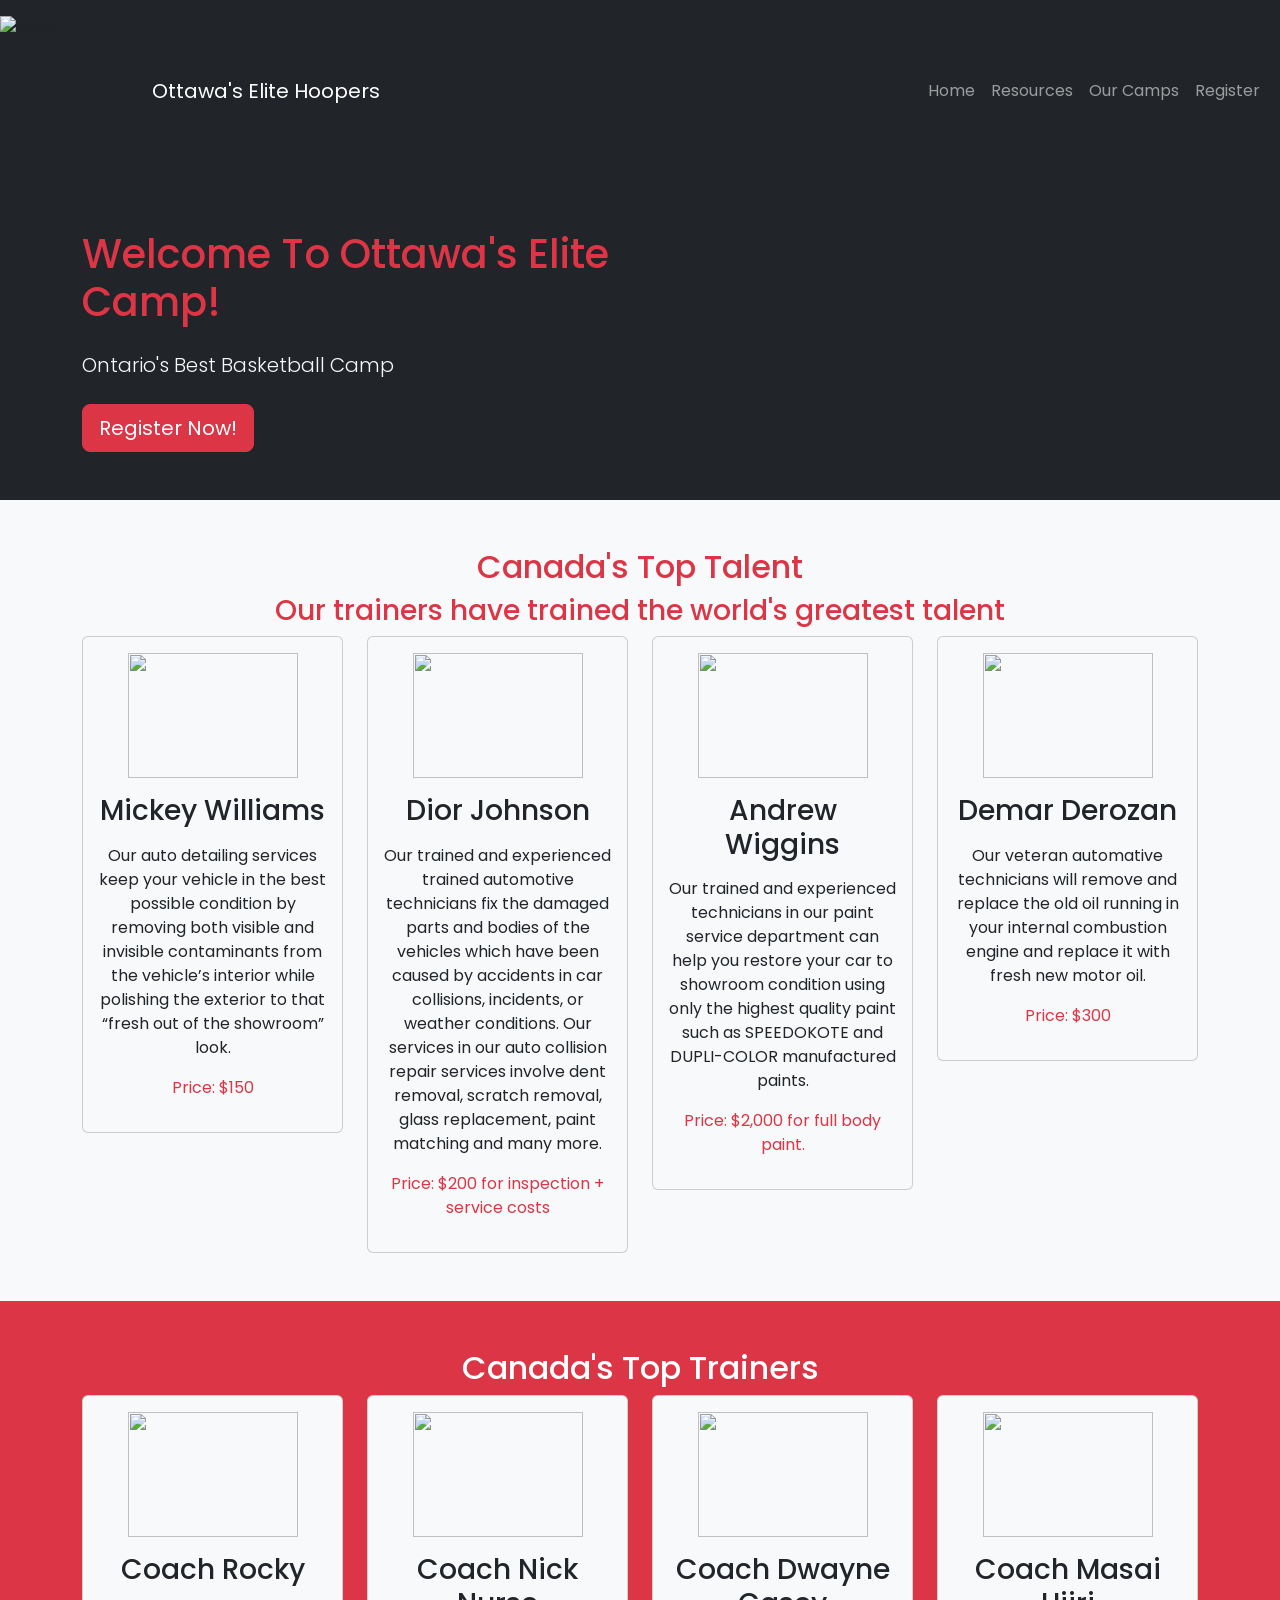
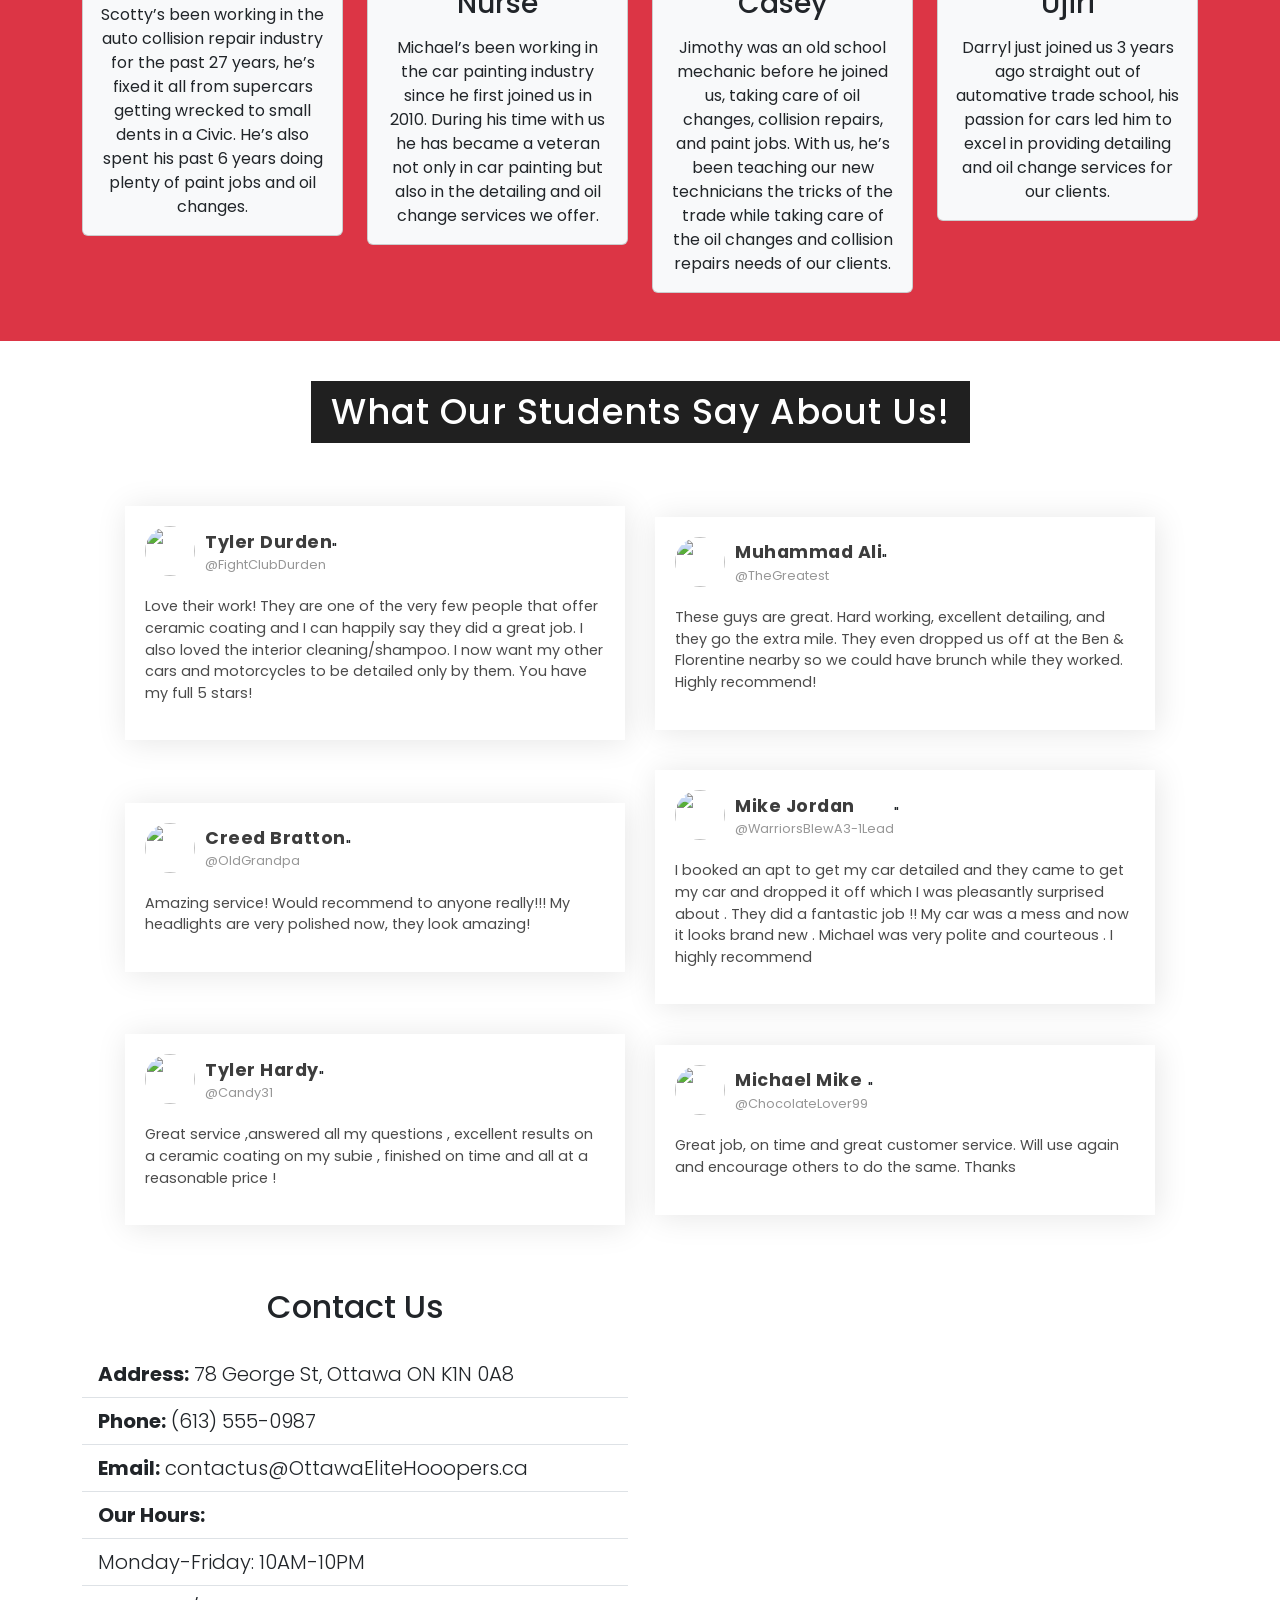
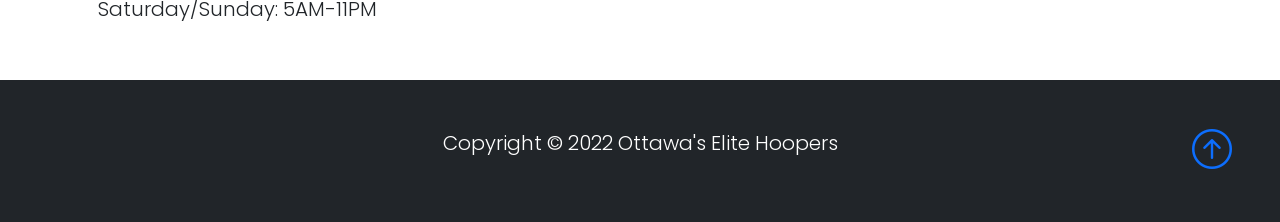
==== index.html @ 2b9518ea "Add files via upload" ====
<!DOCTYPE html>
<html lang="en">
<head>
    <meta charset="UTF-8">
    <meta http-equiv="X-UA-Compatible" content="IE=edge">
    <meta name="viewport" content="width=device-width, initial-scale=1.0">
    <link
      href="https://cdn.jsdelivr.net/npm/bootstrap@5.0.1/dist/css/bootstrap.min.css"
      rel="stylesheet"
      integrity="sha384-+0n0xVW2eSR5OomGNYDnhzAbDsOXxcvSN1TPprVMTNDbiYZCxYbOOl7+AMvyTG2x"
      crossorigin="anonymous"
    />
    <link
      rel="stylesheet"
      href="https://cdn.jsdelivr.net/npm/bootstrap-icons@1.3.0/font/bootstrap-icons.css"
    />
    <link
    rel="stylesheet"
    href="style.css"
  />
  <script src="code.js"></script>
    <title>Ottawa's Elite Hoopers</title>
</head>
<body>

    <!-- Navbar -->
    <nav class="navbar navbar-expand-lg bg-dark navbar-dark py-3">
        <img src="img/cerx.png" alt="Logo" style="height: 150px; width: 150px;">
        <div class="container">
            <a href="#" class="navbar-brand" >Ottawa's Elite Hoopers</a>

            <button
            class="navbar-toggler" 
            type="button" 
            ata-bs-toggle="collapse" 
            data-bs-target="#navmenu"
            >
            <span class="navbar-toggler-icon"></span>
        </button>

            <div class="collapse navbar-collapse" id="navmenu"></div>
            <ul class="navbar-nav ms-auto">
                <li class="nav-item">
                    <a href="#home" class="nav-link">Home</a>
                </li>
                <li class="nav-item">
                    <a href="resources.html" class="nav-link">Resources</a>
                </li>
                <li class="nav-item">
                    <a href="camps.html" class="nav-link">Our Camps</a>
                </li>
                <li class="nav-item">
                    <a href="register.html" class="nav-link">Register</a>
                </li>
            </ul>
        </div>
    </nav>

    <!-- Showcase -->

    <section id="home" class="bg-dark text-danger p-5 text-center text-sm-start">
        <div class="container">
            <div class="d-sm-flex align-items-center justify-content-between">
                <div>
                    <h1>Welcome To Ottawa's Elite Camp!</h1>
                    <p class="lead my-4">
                    <span class="text-light">

                      Ontario's Best Basketball Camp
                    </span>
                        
                    </p>
                    <button class="btn btn-danger btn-lg">Register Now!</button>
                </div>
                <img class="img-fluid w-50 d-none d-sm-block" src="img/BC.webp" alt="">
            </div>
        </div>
    </section>


    <!-- Our Services -->
    <section id="services" class="p-5 bg-light">
        <div class="container">
            <h2 class="text-center text-danger">Canada's Top Talent</h2>
            <h3 class="text-center text-danger">Our trainers have trained the world's greatest talent</h3>
            <div class="row g-4">
                <div class="col-md-6 col-lg-3">
                    <div class="card bg-light">
                        <div class="card-body text-center">
                            <img src="img/MW.jpg_large"  style="height: 125px; width: 170px;" class="square mb-3" alt="">
                            <h3 class="card-title mb-3">Mickey Williams</h3>
                <p class="card-text">
                    Our auto detailing services keep your vehicle in the best possible condition by removing both visible and invisible contaminants from the vehicle’s interior while polishing the exterior to that “fresh out of the showroom” look.                    
                </p>
                <p class="text-danger">
                    Price: $150 
                </p>
                        </div>
                    </div>
                </div>
                <div class="col-md-6 col-lg-3">
                    <div class="card bg-light">
                        <div class="card-body text-center">
                            <img src="img/DIOR.jpeg"  style="height: 125px; width: 170px;" class="square mb-3" alt="">
                            <h3 class="card-title mb-3">Dior Johnson</h3>
                <p class="card-text">
                    
Our trained and experienced trained automotive technicians fix the damaged parts and bodies of the vehicles which have been caused by accidents in car collisions, incidents, or weather conditions. Our services in our auto collision repair services involve dent removal, scratch removal, glass replacement, paint matching and many more. 


                </p>
                <p class="text-danger">
                    Price: $200 for inspection + service costs
                </p>
                        </div>
                    </div>
                </div>
                <div class="col-md-6 col-lg-3">
                    <div class="card bg-light">
                        <div class="card-body text-center">
                            <img src="img/AW.jpeg"  style="height: 125px; width: 170px;" class="square mb-3" alt="">
                            <h3 class="card-title mb-3">Andrew Wiggins</h3>
                <p class="card-text">
                    Our trained and experienced technicians in our paint service department can help you restore your car to showroom condition using only the highest quality paint such as SPEEDOKOTE and DUPLI-COLOR manufactured paints.
                </p>
                <p class="text-danger">
                    Price: $2,000 for full body paint.
                </p>
                        </div>
                    </div>
                </div>
                <div class="col-md-6 col-lg-3">
                    <div class="card bg-light">
                        <div class="card-body text-center">
                            <img src="img/DD.webp"  style="height: 125px; width: 170px;" class="square mb-3" alt="">
                            <h3 class="card-title mb-3">Demar Derozan</h3>
                <p class="card-text">
                    Our veteran automative technicians will remove and replace the old oil running in your internal combustion engine and replace it with fresh new motor oil.
                </p>
                <p class="text-danger">
                    Price: $300
                </p>
                        </div>
                    </div>
                </div>
            </div>
        </div>
    </section>

     <!-- Our Team -->
     <section id="MeetTheTeam" class="p-5 bg-danger">
        <div class="container">
            <h2 class="text-center text-white">Canada's Top Trainers</h2>
            <div class="row g-4">
                <div class="col-md-6 col-lg-3">
                    <div class="card bg-light">
                        <div class="card-body text-center">
                            <img src="img/CR.jpeg"  style="height: 125px; width: 170px;" class="square mb-3" alt="">
                            <h3 class="card-title mb-3">Coach Rocky</h3>
                <p class="card-text">
                    Scotty’s been working in the auto collision repair industry for the past 27 years, he’s fixed it all from supercars getting wrecked to small dents in a Civic. He’s also spent his past 6 years doing plenty of paint jobs and oil changes.
                </p>
                        </div>
                    </div>
                </div>
                <div class="col-md-6 col-lg-3">
                    <div class="card bg-light">
                        <div class="card-body text-center">
                            <img src="img/CNN.jpeg"  style="height: 125px; width: 170px;" class="square mb-3" alt="">
                            <h3 class="card-title mb-3">Coach Nick Nurse</h3>
                <p class="card-text">
                    Michael’s been working in the car painting industry since he first joined us in 2010. During his time with us he has became a veteran not only in car painting but also in the detailing and oil change services we offer.
                </p>
                        </div>
                    </div>
                </div>
                <div class="col-md-6 col-lg-3">
                    <div class="card bg-light">
                        <div class="card-body text-center">
                            <img src="img/CDC.jpeg"  style="height: 125px; width: 170px;" class="square mb-3" alt="">
                            <h3 class="card-title mb-3">Coach Dwayne Casey</h3>
                <p class="card-text">
                    Jimothy was an old school mechanic before he joined us, taking care of oil changes, collision repairs, and paint jobs. With us, he’s been teaching our new technicians the tricks of the trade while taking care of the oil changes and collision repairs needs of our clients.
                </p>
                        </div>
                    </div>
                </div>
                <div class="col-md-6 col-lg-3">
                    <div class="card bg-light">
                        <div class="card-body text-center">
                            <img src="img/CMU.jpeg"  style="height: 125px; width: 170px;" class="square mb-3" alt="">
                            <h3 class="card-title mb-3">Coach Masai Ujiri</h3>
                <p class="card-text">
                 
Darryl just joined us 3 years ago straight out of automative trade school, his passion for cars led him to excel in providing detailing and oil change services for our clients.

                </p>
                        </div>
                    </div>
                </div>
            </div>
        </div>
    </section>

    <!-- Testimonials-->
    <!-- poppins-font-family-->
    <link rel="preconnect" href="https://fonts.googleapis.com">
<link rel="preconnect" href="https://fonts.gstatic.com" crossorigin>
<link href="https://fonts.googleapis.com/css2?family=Poppins:ital,wght@0,100;0,200;0,300;0,400;0,500;0,600;0,700;0,800;0,900;1,100;1,200;1,300;1,400;1,500;1,600;1,700;1,800;1,900&display=swap" rel="stylesheet">
<!--using font  awesome-->
<script src="https://kit.fontawesome.com/40ebc61e13.js" crossorigin="anonymous"></script>
    <body>
        <section id="Reviews">
            <div class="testimonial-heading">
  
                <h1>What Our Students Say About Us!</h1>
            </div>


            <div class="testimonial-box-container">


                <!-- BOX 1 -->
                <div class="testimonial-box">
                    <!--top-->
                    <div class="box-top">
                        <!-- profile-->
                        <div class="profile">
                            <!--img-->
                            <div class="profile-img">
                                <img src="https://randomuser.me/api/portraits/men/14.jpg"  class="square mb-3" alt="">
                        </div>
                        <!--name and username-->
                        <div class="name-user">
                            <strong>Tyler Durden</strong>
                            <span>@FightClubDurden</span>
                        </div>"
                        </div>
                        <!--reviews-->
                        <div class="reviews">
                            <i class="fas fa-star"></i>
                            <i class="fas fa-star"></i>
                            <i class="fas fa-star"></i>
                            <i class="fas fa-star"></i>
                            <i class="fas fa-star"></i>
                        </div>
                    </div>
                    <!-- Comments -->
                <div class="client-comment">
                    <p>Love their work! They are one of the very few people that offer ceramic coating and I can happily say they did a great job. I also loved the interior cleaning/shampoo. I now want my other cars and motorcycles to be detailed only by them. You have my full 5 stars!</p>
                </div>

                </div>

                    <!-- BOX 2 -->
                    <div class="testimonial-box">
                        <!--top-->
                        <div class="box-top">
                            <!-- profile-->
                            <div class="profile">
                                <!--img-->
                                <div class="profile-img">
                                    <img src="https://randomuser.me/api/portraits/men/15.jpg"  class="square mb-3" alt="">
                            </div>
                            <!--name and username-->
                            <div class="name-user">
                                <strong>Muhammad Ali</strong>
                                <span>@TheGreatest</span>
                            </div>"
                            </div>
                            <!--reviews-->
                            <div class="reviews">
                                <i class="fas fa-star"></i>
                                <i class="fas fa-star"></i>
                                <i class="fas fa-star"></i>
                                <i class="fas fa-star"></i>
                                <i class="fas fa-star"></i>
                            </div>
                        </div>
                        <!-- Comments -->
                    <div class="client-comment">
                        <p>These guys are great. Hard working, excellent detailing, and they go the extra mile. They even dropped us off at the Ben & Florentine nearby so we could have brunch while they worked. Highly recommend!</p>
                    </div>
    
                    </div>

                        <!-- BOX 3 -->
                <div class="testimonial-box">
                    <!--top-->
                    <div class="box-top">
                        <!-- profile-->
                        <div class="profile">
                            <!--img-->
                            <div class="profile-img">
                                <img src="https://randomuser.me/api/portraits/men/16.jpg"  class="square mb-3" alt="">
                        </div>
                        <!--name and username-->
                        <div class="name-user">
                            <strong>Creed Bratton</strong>
                            <span>@OldGrandpa</span>
                        </div>"
                        </div>
                        <!--reviews-->
                        <div class="reviews">
                            <i class="fas fa-star"></i>
                            <i class="fas fa-star"></i>
                            <i class="fas fa-star"></i>
                            <i class="fas fa-star"></i>
                            <i class="fas fa-star"></i>
                        </div>
                    </div>
                    <!-- Comments -->
                <div class="client-comment">
                    <p>Amazing service! Would recommend to anyone really!!! My headlights are very polished now, they look amazing!</p>
                </div>

                </div>

                    <!-- BOX 4 -->
                    <div class="testimonial-box">
                        <!--top-->
                        <div class="box-top">
                            <!-- profile-->
                            <div class="profile">
                                <!--img-->
                                <div class="profile-img">
                                    <img src="https://randomuser.me/api/portraits/men/18.jpg"  class="square mb-3" alt="">
                            </div>
                            <!--name and username-->
                            <div class="name-user">
                                <strong>Mike Jordan</strong>
                                <span>@WarriorsBlewA3-1Lead</span>
                            </div>"
                            </div>
                            <!--reviews-->
                            <div class="reviews">
                                <i class="fas fa-star"></i>
                                <i class="fas fa-star"></i>
                                <i class="fas fa-star"></i>
                                <i class="fas fa-star"></i>
                                <i class="fas fa-star"></i>
                            </div>
                        </div>
                        <!-- Comments -->
                    <div class="client-comment">
                        <p>I booked an apt to get my car detailed and they came to get my car and dropped it off which I was pleasantly surprised about . They did a fantastic job !! My car was a mess and now it looks brand new .  Michael was very polite and courteous . I highly recommend</p>
                    </div>
    
                    </div>


                    <!-- BOX 5 -->
                    <div class="testimonial-box">
                        <!--top-->
                        <div class="box-top">
                            <!-- profile-->
                            <div class="profile">
                                <!--img-->
                                <div class="profile-img">
                                    <img src="https://randomuser.me/api/portraits/men/20.jpg"  class="square mb-3" alt="">
                            </div>
                            <!--name and username-->
                            <div class="name-user">
                                <strong>Tyler Hardy</strong>
                                <span>@Candy31</span>
                            </div>"
                            </div>
                            <!--reviews-->
                            <div class="reviews">
                                <i class="fas fa-star"></i>
                                <i class="fas fa-star"></i>
                                <i class="fas fa-star"></i>
                                <i class="fas fa-star"></i>
                                <i class="fas fa-star"></i>
                            </div>
                        </div>
                        <!-- Comments -->
                    <div class="client-comment">
                        <p>Great service ,answered all my questions , excellent results on a ceramic coating on my subie , finished on time and all at a reasonable price !</p>
                    </div>
    
                    </div>


                    <!-- BOX 6 -->
                    <div class="testimonial-box">
                        <!--top-->
                        <div class="box-top">
                            <!-- profile-->
                            <div class="profile">
                                <!--img-->
                                <div class="profile-img">
                                    <img src="https://randomuser.me/api/portraits/men/22.jpg"  class="square mb-3" alt="">
                            </div>
                            <!--name and username-->
                            <div class="name-user">
                                <strong>Michael Mike</strong>
                                <span>@ChocolateLover99</span>
                            </div>"
                            </div>
                            <!--reviews-->
                            <div class="reviews">
                                <i class="fas fa-star"></i>
                                <i class="fas fa-star"></i>
                                <i class="fas fa-star"></i>
                                <i class="fas fa-star"></i>
                                <i class="fas fa-star"></i>
                            </div>
                        </div>
                        <!-- Comments -->
                    <div class="client-comment">
                        <p>Great job, on time and great customer service. Will use again  and encourage others to do the same. Thanks</p>
                    </div>
    
                    </div>

                
                
            </div>


    </body>
    
    


<!--form action="old.html">
    <button type="submit" id="submit">Submit</button>
</form-->

</div>



    <!-- Contact & Map -->
    <section class="p-5" id="ContactUs">
        <div class="container">
            <div class="row g-4">
                <div class="col-md">
                    <h2 class="text-center mb-4">
                        Contact Us
                    </h2>
                    <ul class="list-group list-group-flush lead">
                        <li class="list-group-item">
                            <span class="fw-bold">Address:</span> 78 George St, Ottawa ON K1N 0A8
                        </li>
                        <li class="list-group-item">
                            <span class="fw-bold">Phone:</span> (613) 555-0987
                          </li>
                          <li class="list-group-item">
                            <span class="fw-bold">Email:</span>
                            contactus@OttawaEliteHooopers.ca
                          </li>
                          <li class="list-group-item">
                            <span class="fw-bold">Our Hours:</span>
                          </li>
                          <li class="list-group-item">
                              Monday-Friday: 10AM-10PM
                          </li>
                          <li class="list-group-item">
                            Saturday/Sunday: 5AM-11PM
             
                        </li>
                    </ul>
                </div>
                <img class="img-fluid w-50 d-none d-sm-block" src="img/SS.png" alt="">

                </div>
            </div>

            </div>
        </div>
    </section>

    <!--- Footer -->
    <footer class="p-5 bg-dark text-white text-center position-relative">
        <div class="container">
            <p class="lead">Copyright &copy; 2022 Ottawa's Elite Hoopers</p>

            <a href="#" class="position-absolute bottom-0 end-0 p-5">
                <i class="bi bi-arrow-up-circle h1"></i>
            </a>
        </div>
    </footer>


    <script
      src="https://cdn.jsdelivr.net/npm/bootstrap@5.0.1/dist/js/bootstrap.bundle.min.js"
      integrity="sha384-gtEjrD/SeCtmISkJkNUaaKMoLD0//ElJ19smozuHV6z3Iehds+3Ulb9Bn9Plx0x4"
      crossorigin="anonymous"
    ></script>
    <script>
        function myFunction() {
          location.replace("old.html")
        }
    </script>
</body>
</html>
---- style.css ----
*{
    margin: 0px;
    padding: 0px;
    font-family: poppins;
    box-sizing: border-box;
}

a{
    text-decoration: none;
}
#testtimonials{
    display: flex;
    justify-content: center;
    align-items: center;
    flex-direction: column;
    width: 100%;
}
.testimonial-heading{
    letter-spacing: 1px;
    margin: 30px 0px;
    padding: 10px 20px;
    display: flex;
    flex-direction: column;
    justify-content: center;
    align-items: center;
}
.testimonial-heading h1{
    font-size: 2.2rem;
    font-weight: 500;
    background-color: #202020;
    color: #ffffff;
    padding: 10px 20px;

}
.testimonial-heading span{
    font-size: 1.3rem;
    color: #252525;
    margin-bottom: 10px;
    letter-spacing: 2px;
    text-transform: uppercase;
}
.testimonial-box-container{
    display: flex;
    justify-content: center;
    align-items: center;
    flex-wrap: wrap;
    width: 100%;
}
.testimonial-box{
    width:500px;
    box-shadow: 2px 2px 30px rgba(0,0,0,0.1);
    background-color: #ffffff; 
    padding: 20px;
    margin: 15px;
    cursor: pointer;
}
.profile-img{
    width:50px;
    height: 50px;
    border-radius: 50%;
    overflow: hidden;
    margin-right:10px;
}
.profile-img img{
    width: 100%;
    height: 100%;
    object-fit: cover;
    object-position: center;

}
.profile{
    display: flex;
    align-items: center;

}
.name-user{
    display:flex;
    flex-direction: column;
}
.name-user strong{
    color: #3d3d3d;
    font-size: 1.1rem;
    letter-spacing: 0.5px;

}
.name-user span{
    color: #979797;
    font-size: 0.8rem;
}
.reviews{
    color: #f9d71c;
}
.box-top{
    display: flex;
    justify-content: space-between;
    align-items: center;
    margin-bottom: 20px;

}
.client-comment p{
    font-size: 0.9rem;
    color: #4b4b4b;
}
.testimonial-box:hover{
    transform: translateY(-10px);
    transition: all ease 0.3s;
}
@media(max-width:1060px){
    .testimonial-box{
        width:45%;
        padding: 10px;
    }
}
@media(max-width:790px){
    .testimonial-box{
        width:100%;
    }
    .testimonial-heading h1{
        font-size: 1.4rem;
    }
}
@media(max-width: 340px){
    .box-top{
        flex-wrap: wrap;
        margin-bottom: 10px;
    }
    .reviews{
        margin-top: 10px;

    }
}
::selection{
    color: #ffffff;
    background-color:#252525; 
}

.popup .overlay{
    position:fixed;
    top:0px;
    left:0px;
    width:100vw;
    height:100wh;
    background: rgba(0,0,0,0.7);
    z-index:1;
    display: none;
}

.popup .content{
    position: absolute;
    top:50%;
    left:50%;
    transform: translate(-50%,-50%) scale(0);
    background: #fff;
    width: 450px;
    height: 220px;
    z-index: 2;
    text-align:center;
    padding:20px;
    box-sizing: border-box;
}

.popup .close-btn{
    position:absolute;
    right:20px;
    top:20px;
    width:30px;
    background: #2222;
    color: #fff;
    font-size:25px;
    font-weight: 600;
    line-height:30px;
    text-align:center;
    border-radius: 50%
}

.popup.active .overlay{
    display: block;
}

.popup.active .content{
    transition:all 300ms ease-in-out;
    transform: translate(-50%,-50%) scale(0);

}

*, *::after, *::before {
    box-sizing: border-box;
  }
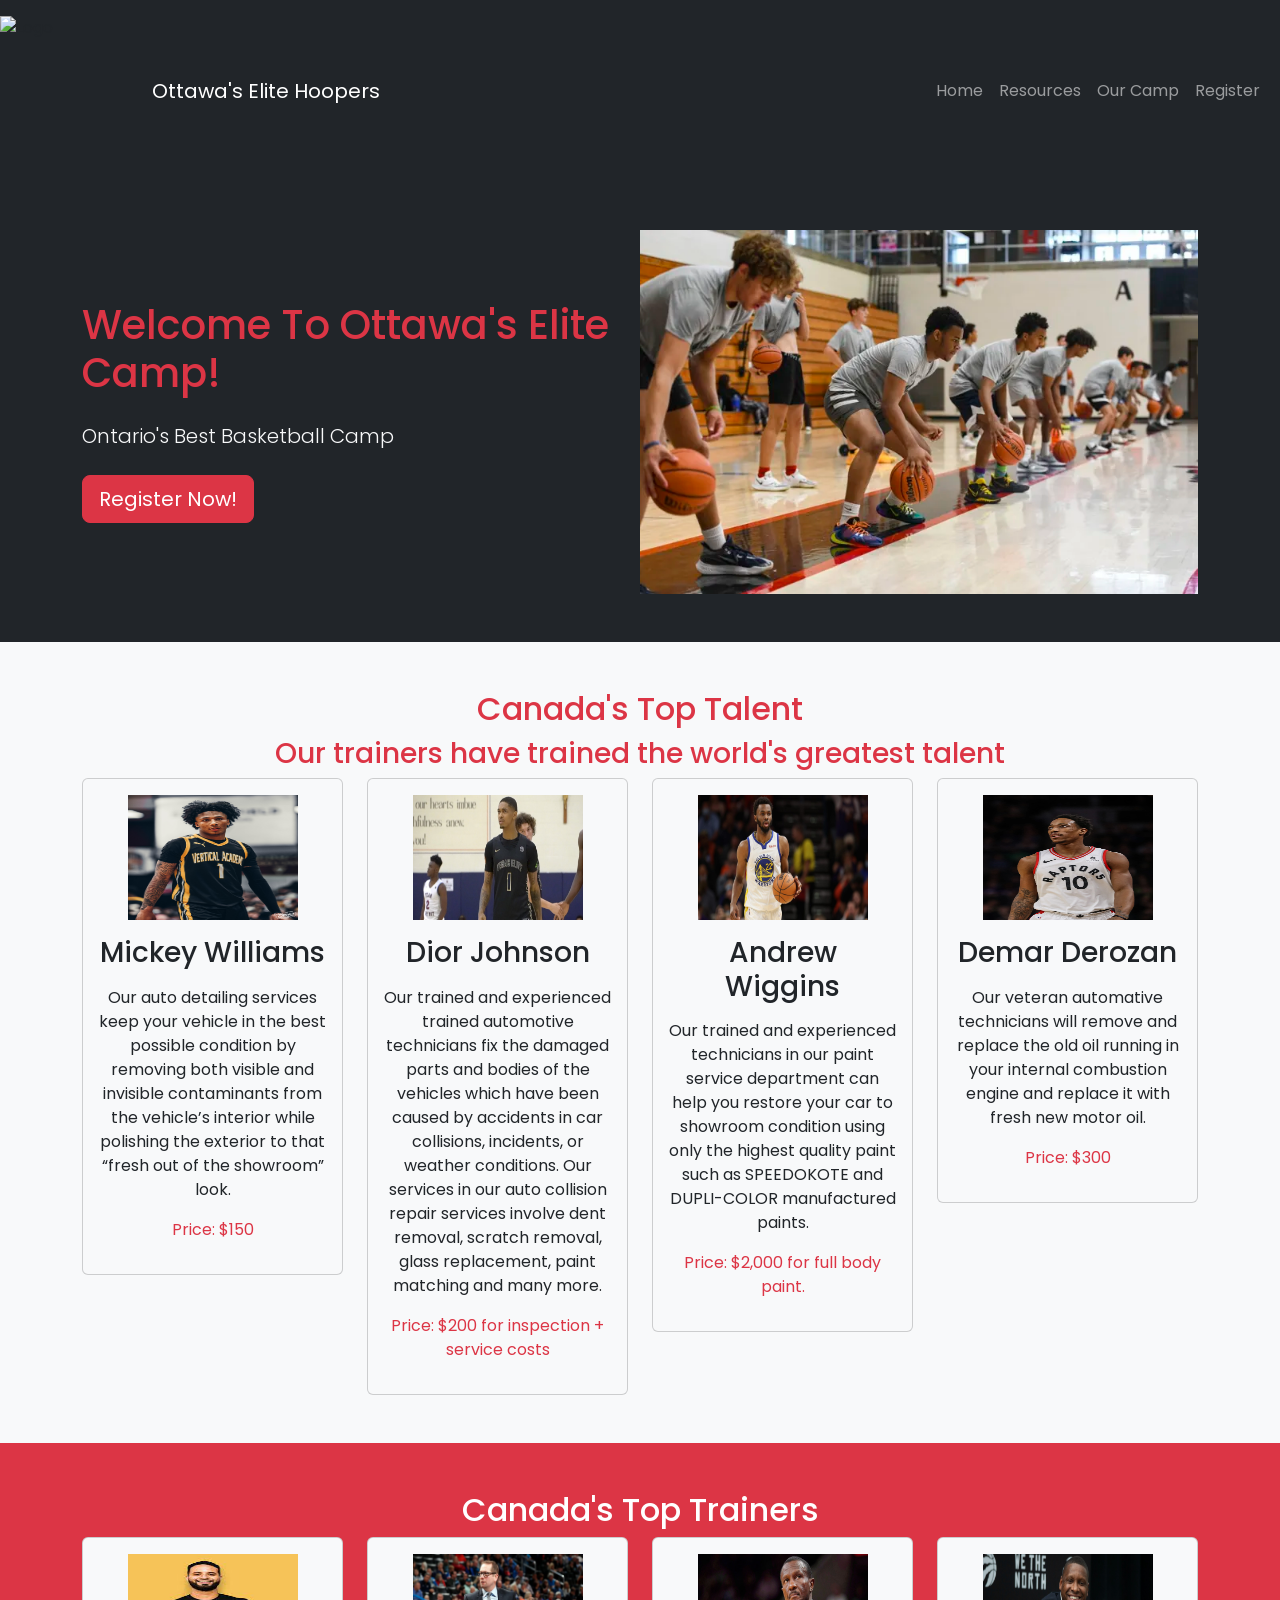
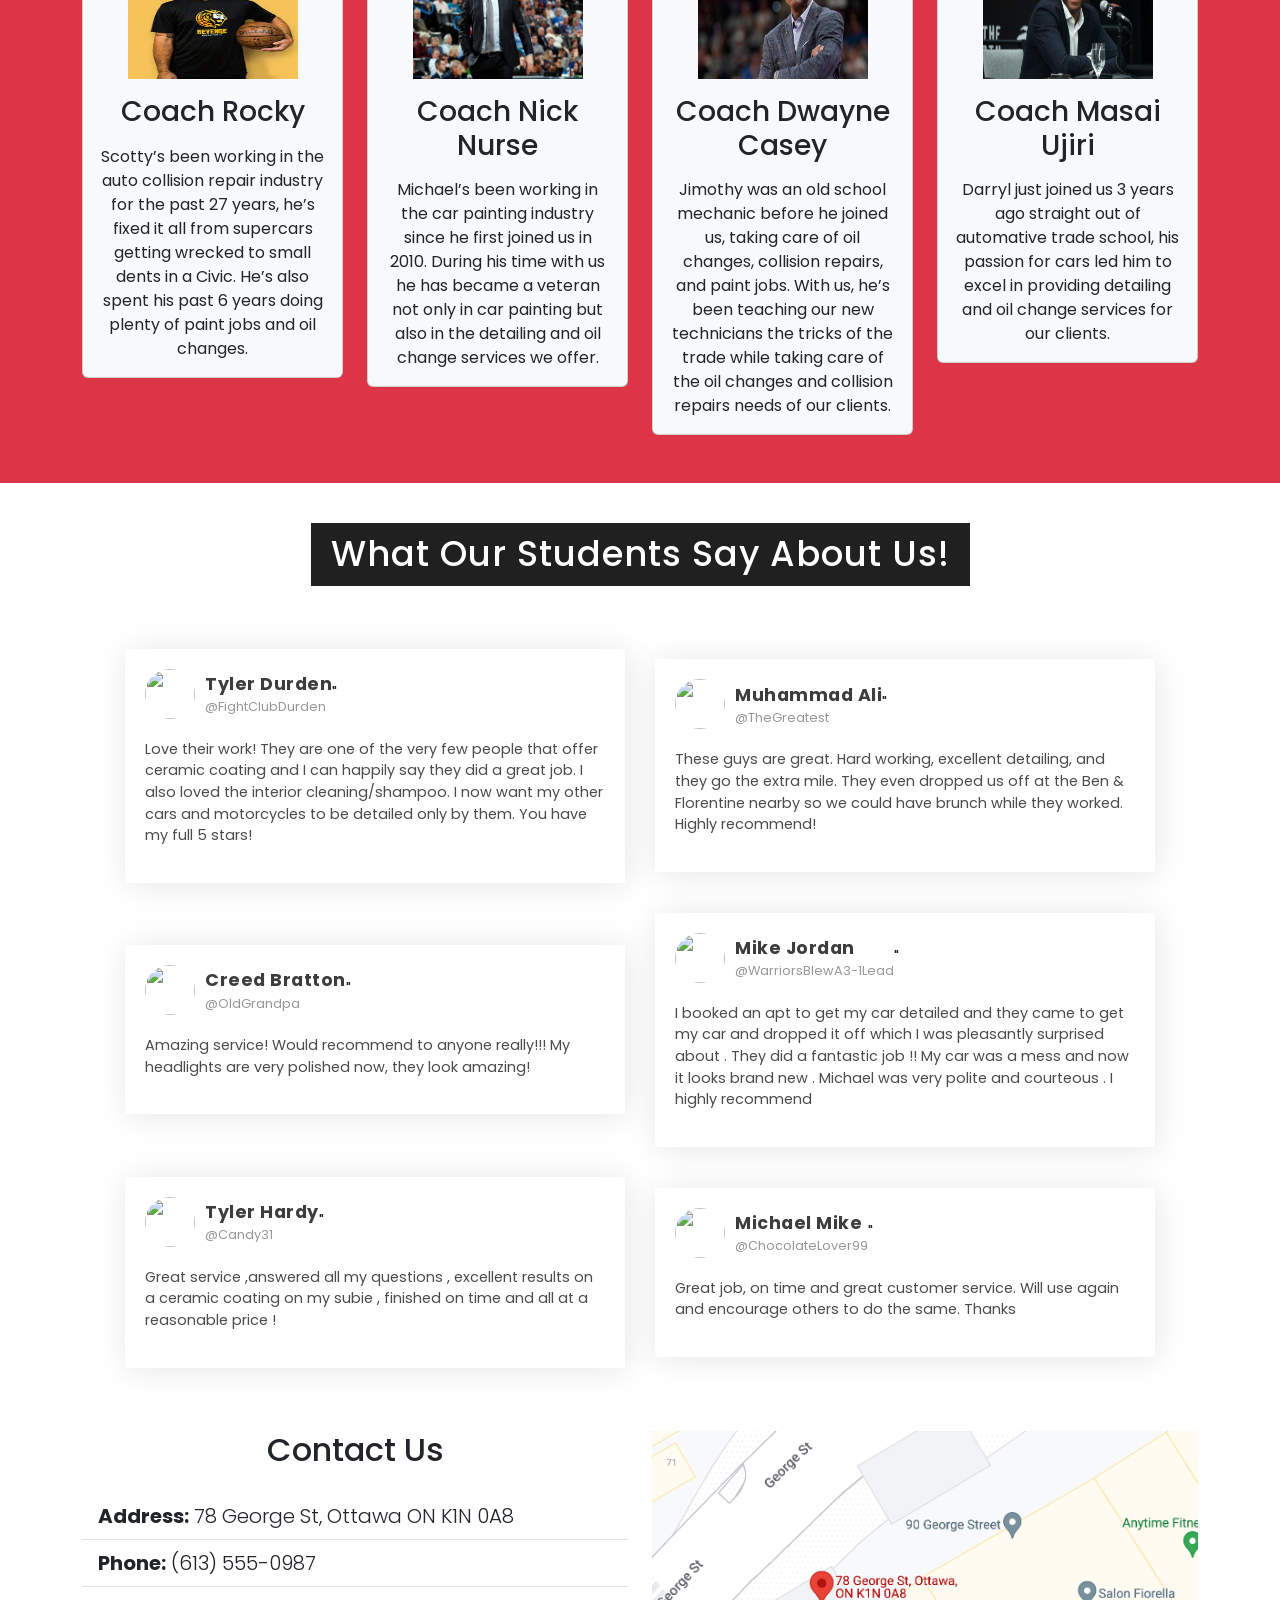
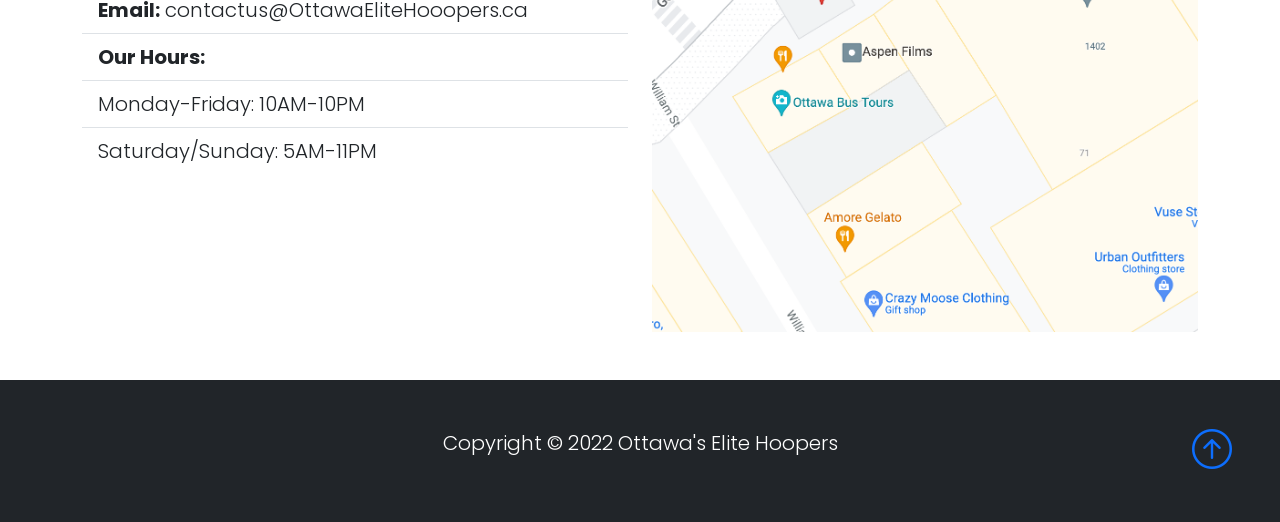
==== commit 09fee4ae: "Update index.html" ====
--- a/index.html
+++ b/index.html
@@ -47,7 +47,7 @@
                     <a href="resources.html" class="nav-link">Resources</a>
                 </li>
                 <li class="nav-item">
-                    <a href="camps.html" class="nav-link">Our Camps</a>
+                    <a href="camps.html" class="nav-link">Our Camp</a>
                 </li>
                 <li class="nav-item">
                     <a href="register.html" class="nav-link">Register</a>
@@ -495,4 +495,4 @@
         }
     </script>
 </body>
-</html>+</html>
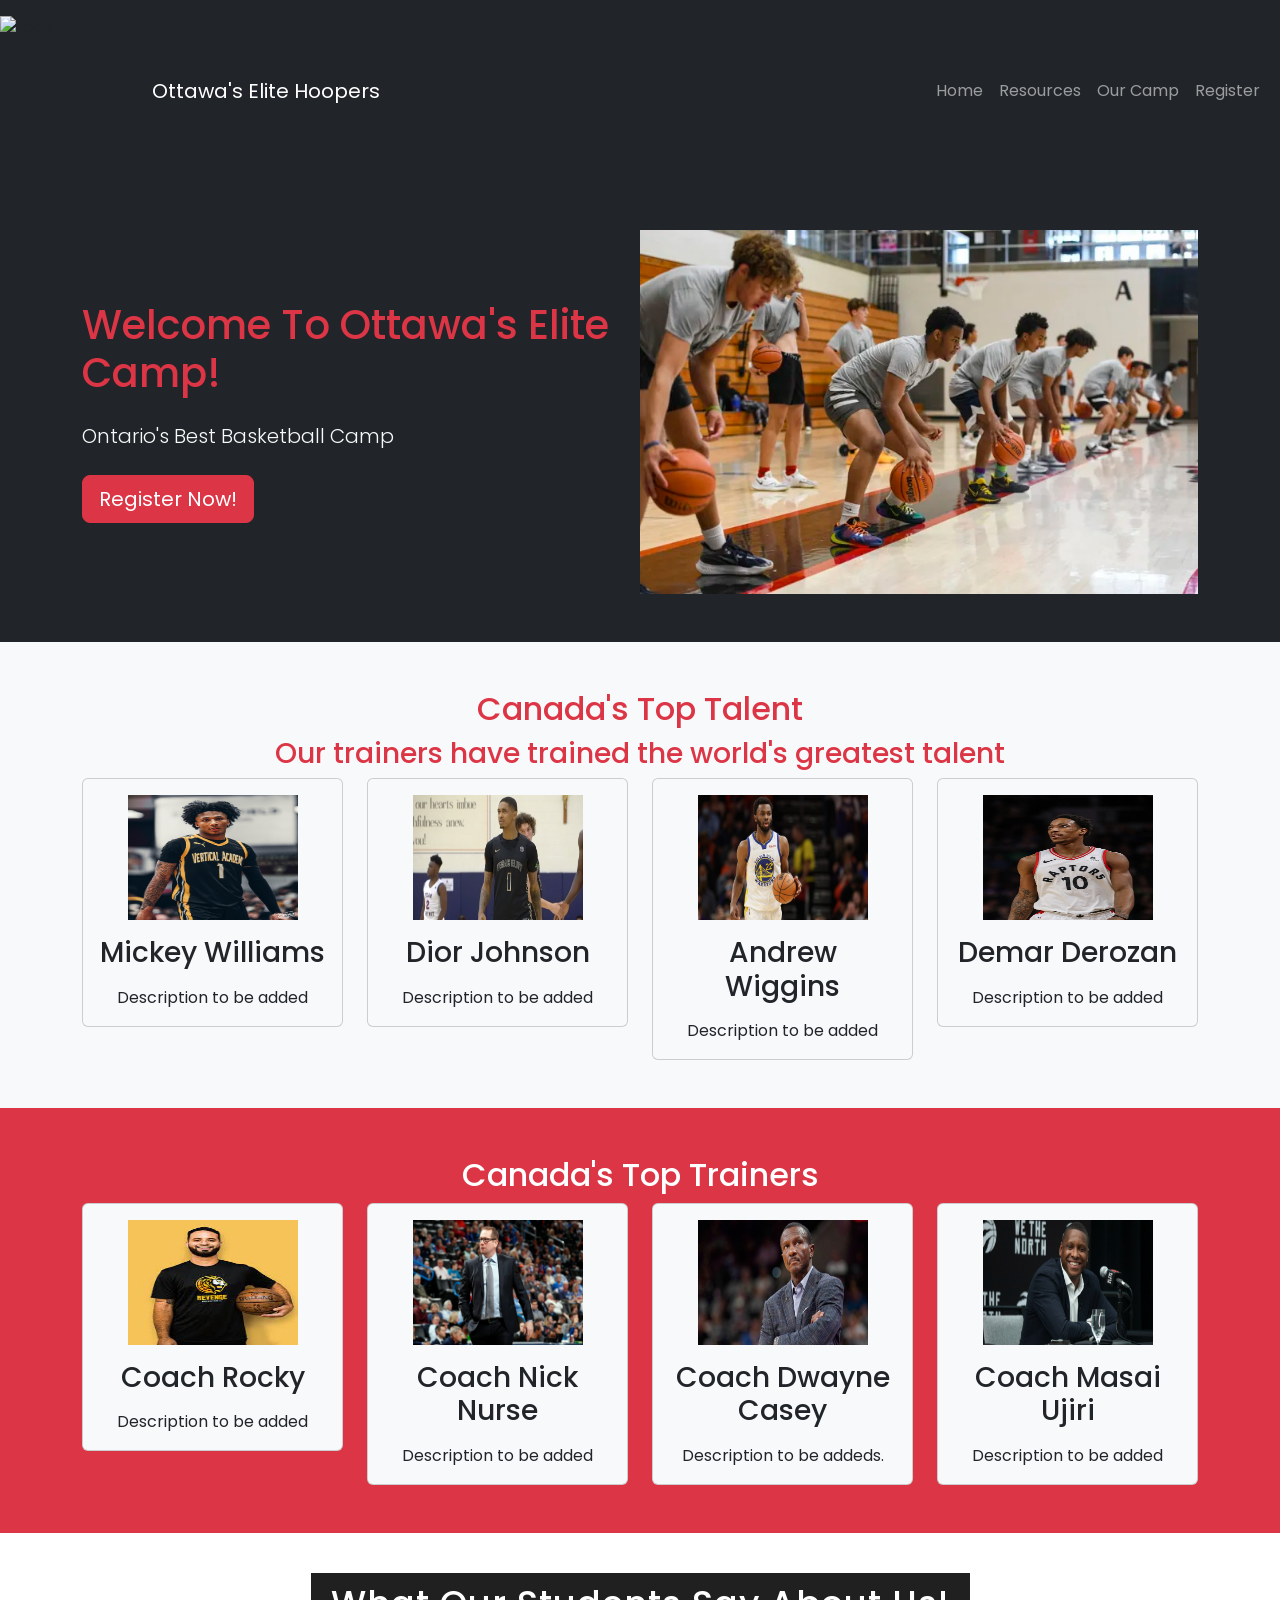
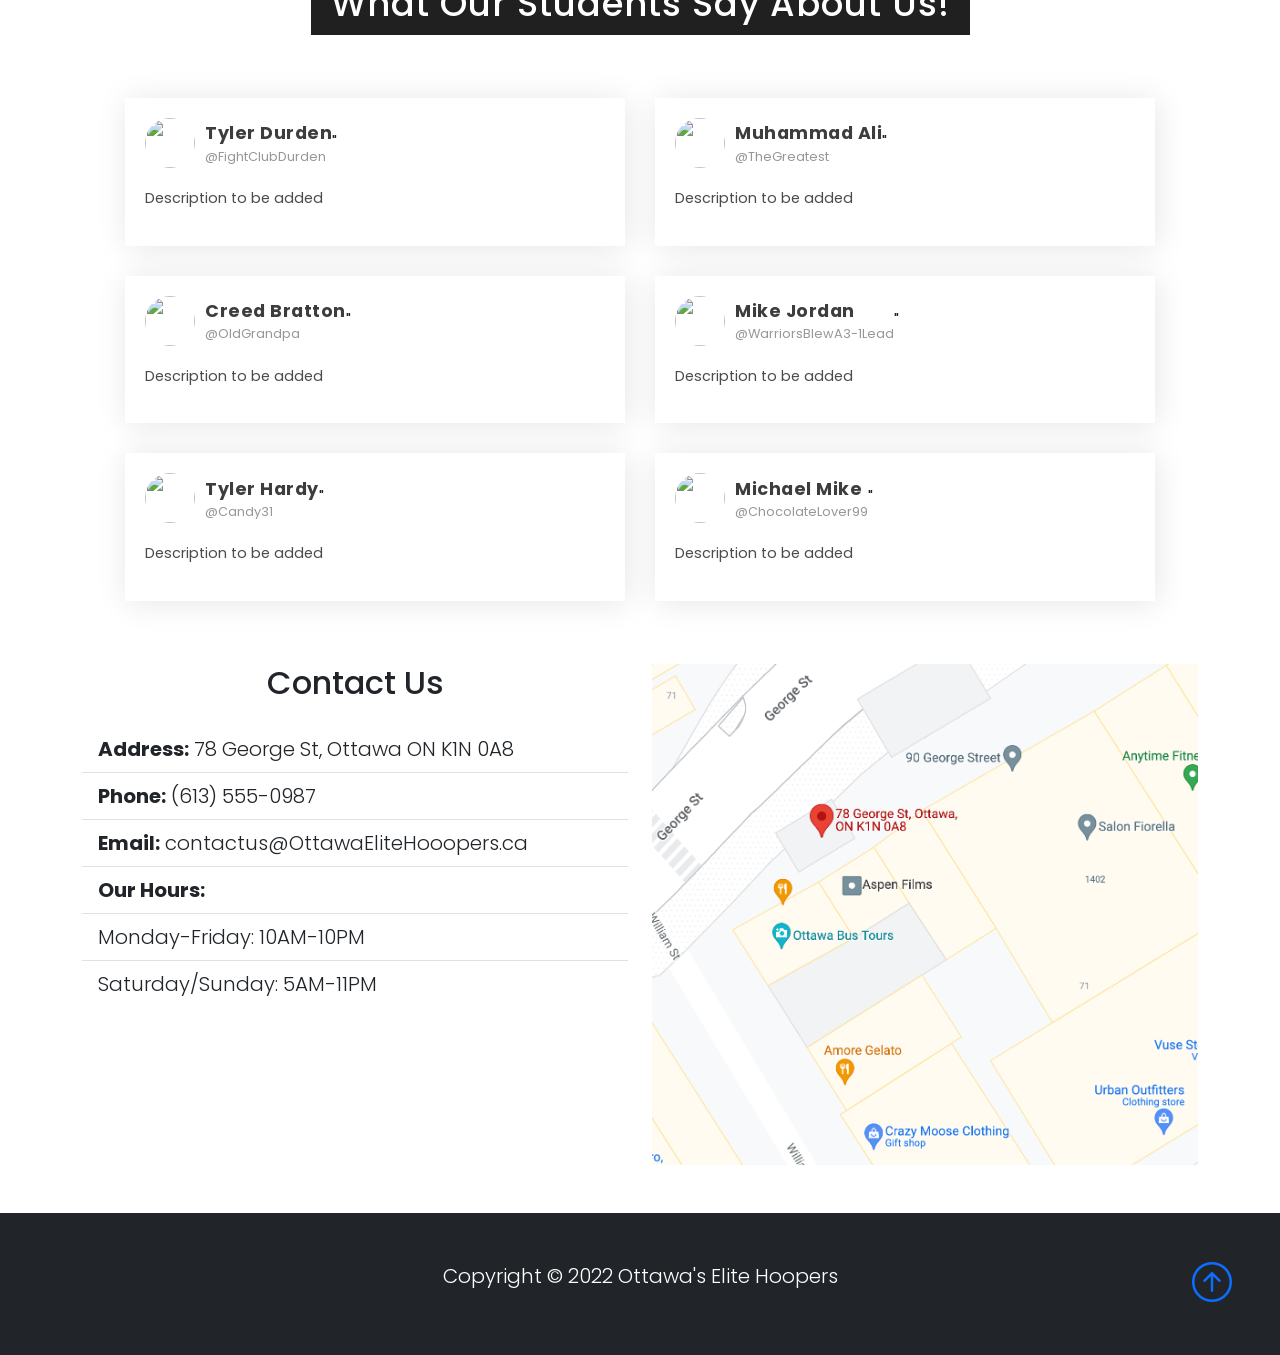
==== commit 470bb793: "Update index.html" ====
--- a/index.html
+++ b/index.html
@@ -90,11 +90,9 @@
                             <img src="img/MW.jpg_large"  style="height: 125px; width: 170px;" class="square mb-3" alt="">
                             <h3 class="card-title mb-3">Mickey Williams</h3>
                 <p class="card-text">
-                    Our auto detailing services keep your vehicle in the best possible condition by removing both visible and invisible contaminants from the vehicle’s interior while polishing the exterior to that “fresh out of the showroom” look.                    
-                </p>
-                <p class="text-danger">
-                    Price: $150 
-                </p>
+                   Description to be added
+                </p>
+       
                         </div>
                     </div>
                 </div>
@@ -105,13 +103,10 @@
                             <h3 class="card-title mb-3">Dior Johnson</h3>
                 <p class="card-text">
                     
-Our trained and experienced trained automotive technicians fix the damaged parts and bodies of the vehicles which have been caused by accidents in car collisions, incidents, or weather conditions. Our services in our auto collision repair services involve dent removal, scratch removal, glass replacement, paint matching and many more. 
-
-
-                </p>
-                <p class="text-danger">
-                    Price: $200 for inspection + service costs
-                </p>
+Description to be added
+
+                </p>
+            
                         </div>
                     </div>
                 </div>
@@ -121,11 +116,9 @@
                             <img src="img/AW.jpeg"  style="height: 125px; width: 170px;" class="square mb-3" alt="">
                             <h3 class="card-title mb-3">Andrew Wiggins</h3>
                 <p class="card-text">
-                    Our trained and experienced technicians in our paint service department can help you restore your car to showroom condition using only the highest quality paint such as SPEEDOKOTE and DUPLI-COLOR manufactured paints.
-                </p>
-                <p class="text-danger">
-                    Price: $2,000 for full body paint.
-                </p>
+                   Description to be added
+                </p>
+            
                         </div>
                     </div>
                 </div>
@@ -135,11 +128,9 @@
                             <img src="img/DD.webp"  style="height: 125px; width: 170px;" class="square mb-3" alt="">
                             <h3 class="card-title mb-3">Demar Derozan</h3>
                 <p class="card-text">
-                    Our veteran automative technicians will remove and replace the old oil running in your internal combustion engine and replace it with fresh new motor oil.
-                </p>
-                <p class="text-danger">
-                    Price: $300
-                </p>
+             Description to be added
+                </p>
+          
                         </div>
                     </div>
                 </div>
@@ -158,7 +149,7 @@
                             <img src="img/CR.jpeg"  style="height: 125px; width: 170px;" class="square mb-3" alt="">
                             <h3 class="card-title mb-3">Coach Rocky</h3>
                 <p class="card-text">
-                    Scotty’s been working in the auto collision repair industry for the past 27 years, he’s fixed it all from supercars getting wrecked to small dents in a Civic. He’s also spent his past 6 years doing plenty of paint jobs and oil changes.
+                   Description to be added
                 </p>
                         </div>
                     </div>
@@ -169,7 +160,7 @@
                             <img src="img/CNN.jpeg"  style="height: 125px; width: 170px;" class="square mb-3" alt="">
                             <h3 class="card-title mb-3">Coach Nick Nurse</h3>
                 <p class="card-text">
-                    Michael’s been working in the car painting industry since he first joined us in 2010. During his time with us he has became a veteran not only in car painting but also in the detailing and oil change services we offer.
+Description to be added
                 </p>
                         </div>
                     </div>
@@ -180,7 +171,7 @@
                             <img src="img/CDC.jpeg"  style="height: 125px; width: 170px;" class="square mb-3" alt="">
                             <h3 class="card-title mb-3">Coach Dwayne Casey</h3>
                 <p class="card-text">
-                    Jimothy was an old school mechanic before he joined us, taking care of oil changes, collision repairs, and paint jobs. With us, he’s been teaching our new technicians the tricks of the trade while taking care of the oil changes and collision repairs needs of our clients.
+                   Description to be addeds.
                 </p>
                         </div>
                     </div>
@@ -192,7 +183,7 @@
                             <h3 class="card-title mb-3">Coach Masai Ujiri</h3>
                 <p class="card-text">
                  
-Darryl just joined us 3 years ago straight out of automative trade school, his passion for cars led him to excel in providing detailing and oil change services for our clients.
+Description to be added
 
                 </p>
                         </div>
@@ -247,7 +238,7 @@
                     </div>
                     <!-- Comments -->
                 <div class="client-comment">
-                    <p>Love their work! They are one of the very few people that offer ceramic coating and I can happily say they did a great job. I also loved the interior cleaning/shampoo. I now want my other cars and motorcycles to be detailed only by them. You have my full 5 stars!</p>
+                    <p>Description to be added</p>
                 </div>
 
                 </div>
@@ -279,7 +270,7 @@
                         </div>
                         <!-- Comments -->
                     <div class="client-comment">
-                        <p>These guys are great. Hard working, excellent detailing, and they go the extra mile. They even dropped us off at the Ben & Florentine nearby so we could have brunch while they worked. Highly recommend!</p>
+                        <p>Description to be added</p>
                     </div>
     
                     </div>
@@ -311,7 +302,7 @@
                     </div>
                     <!-- Comments -->
                 <div class="client-comment">
-                    <p>Amazing service! Would recommend to anyone really!!! My headlights are very polished now, they look amazing!</p>
+                    <p>Description to be added</p>
                 </div>
 
                 </div>
@@ -343,7 +334,7 @@
                         </div>
                         <!-- Comments -->
                     <div class="client-comment">
-                        <p>I booked an apt to get my car detailed and they came to get my car and dropped it off which I was pleasantly surprised about . They did a fantastic job !! My car was a mess and now it looks brand new .  Michael was very polite and courteous . I highly recommend</p>
+                        <p>Description to be added</p>
                     </div>
     
                     </div>
@@ -376,7 +367,7 @@
                         </div>
                         <!-- Comments -->
                     <div class="client-comment">
-                        <p>Great service ,answered all my questions , excellent results on a ceramic coating on my subie , finished on time and all at a reasonable price !</p>
+                        <p>Description to be added</p>
                     </div>
     
                     </div>
@@ -409,7 +400,7 @@
                         </div>
                         <!-- Comments -->
                     <div class="client-comment">
-                        <p>Great job, on time and great customer service. Will use again  and encourage others to do the same. Thanks</p>
+                        <p>Description to be added </p>
                     </div>
     
                     </div>
